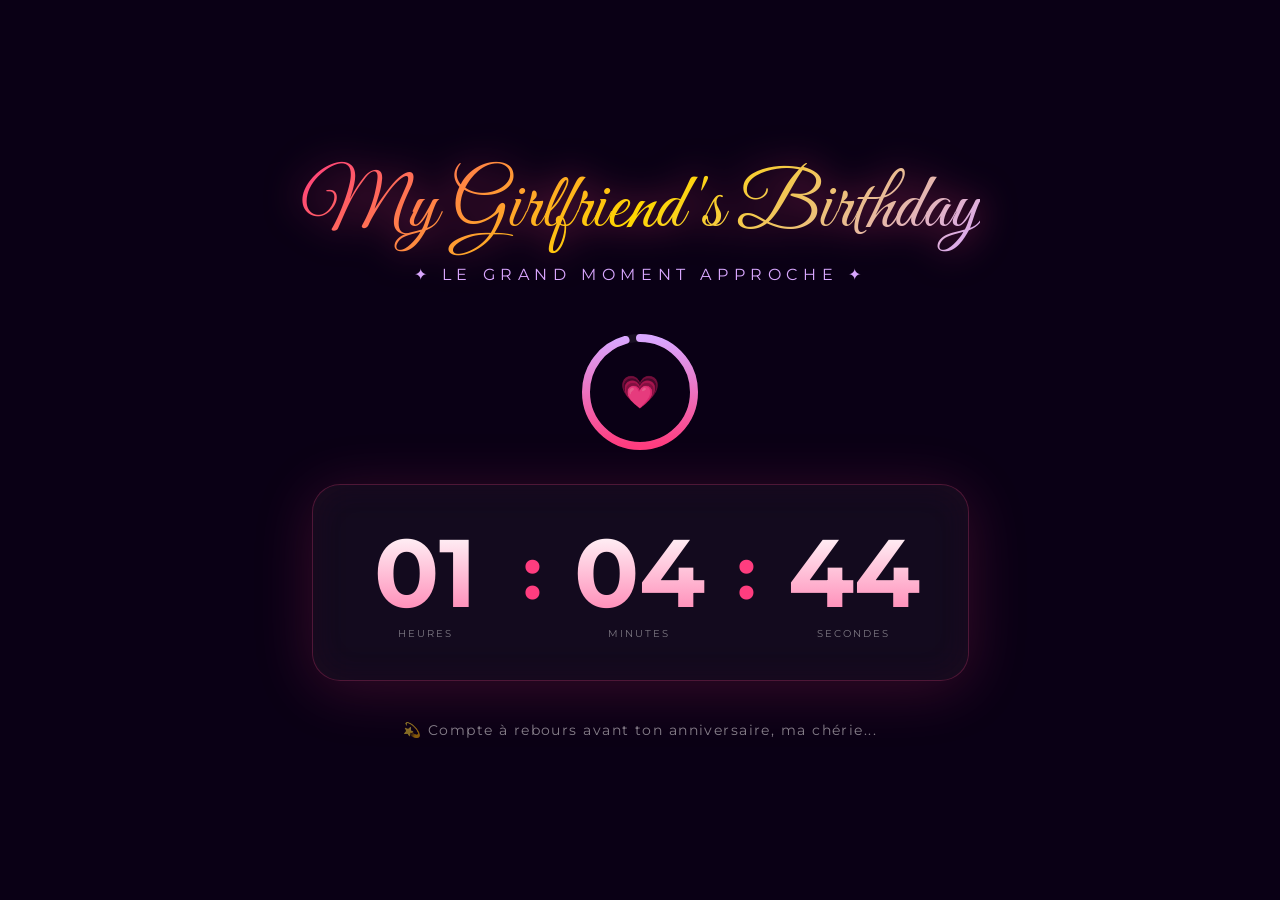
==== OneDrive/Desktop/kasAndben/birthday.html @ aaeb5f8b "feat: add My Girlfriend Birthday page with countdown, fireworks and love letter" ====
<!DOCTYPE html>
<html lang="fr">
<head>
  <meta charset="UTF-8" />
  <meta name="viewport" content="width=device-width, initial-scale=1.0"/>
  <title>MY GIRLFRIEND BIRTHDAY 💖</title>
  <link href="https://fonts.googleapis.com/css2?family=Great+Vibes&family=Montserrat:wght@300;400;700&family=Playfair+Display:ital,wght@1,700&display=swap" rel="stylesheet"/>
  <style>
    *, *::before, *::after { box-sizing: border-box; margin: 0; padding: 0; }

    :root {
      --rose: #ff3d7f;
      --pink: #ff80b0;
      --gold: #ffd700;
      --lavender: #d9a7ff;
      --deep: #0a0015;
      --glow: #ff3d7f;
    }

    body {
      font-family: 'Montserrat', sans-serif;
      background: var(--deep);
      color: #fff;
      min-height: 100vh;
      overflow: hidden;
      display: flex;
      align-items: center;
      justify-content: center;
    }

    /* ========== STARS BACKGROUND ========== */
    #stars-bg {
      position: fixed; inset: 0; z-index: 0; pointer-events: none;
    }
    .star {
      position: absolute;
      border-radius: 50%;
      background: #fff;
      animation: twinkle var(--dur, 3s) ease-in-out infinite alternate;
      opacity: 0;
    }
    @keyframes twinkle {
      0%  { opacity: 0; transform: scale(0.5); }
      100%{ opacity: 1; transform: scale(1.2); }
    }

    /* ========== FLOATING HEARTS ========== */
    #hearts-bg {
      position: fixed; inset: 0; z-index: 1; pointer-events: none; overflow: hidden;
    }
    .float-heart {
      position: absolute;
      bottom: -60px;
      font-size: 1.5rem;
      animation: floatUp var(--fh-dur, 8s) linear infinite;
      opacity: 0;
    }
    @keyframes floatUp {
      0%   { transform: translateY(0) rotate(0deg); opacity: 0.8; }
      100% { transform: translateY(-110vh) rotate(360deg); opacity: 0; }
    }

    /* ========== COUNTDOWN SCREEN ========== */
    #countdown-screen {
      position: relative; z-index: 10;
      display: flex; flex-direction: column;
      align-items: center; justify-content: center;
      text-align: center;
      padding: 2rem;
      transition: opacity 1.5s ease, transform 1.5s ease;
    }
    #countdown-screen.hide {
      opacity: 0; transform: scale(0.8); pointer-events: none;
    }

    .title-badge {
      font-family: 'Great Vibes', cursive;
      font-size: clamp(2.5rem, 6vw, 5rem);
      background: linear-gradient(135deg, var(--rose), var(--gold), var(--lavender));
      -webkit-background-clip: text;
      -webkit-text-fill-color: transparent;
      background-clip: text;
      filter: drop-shadow(0 0 18px rgba(255,61,127,0.6));
      margin-bottom: 0.5rem;
      animation: pulseTitle 3s ease-in-out infinite alternate;
    }
    @keyframes pulseTitle {
      from { filter: drop-shadow(0 0 12px rgba(255,61,127,0.4)); }
      to   { filter: drop-shadow(0 0 30px rgba(255,61,127,0.9)); }
    }

    .subtitle {
      font-size: clamp(0.75rem, 2vw, 1rem);
      letter-spacing: 0.35em;
      color: var(--lavender);
      text-transform: uppercase;
      margin-bottom: 3rem;
    }

    /* Countdown card */
    .countdown-card {
      background: rgba(255,255,255,0.04);
      border: 1px solid rgba(255,61,127,0.25);
      border-radius: 28px;
      padding: 2.5rem 3rem;
      backdrop-filter: blur(18px);
      box-shadow: 0 8px 60px rgba(255,61,127,0.18), inset 0 0 40px rgba(255,61,127,0.04);
      display: flex; gap: 2rem; align-items: center;
      margin-bottom: 2rem;
    }

    .time-block {
      display: flex; flex-direction: column; align-items: center; gap: 0.4rem;
    }
    .time-num {
      font-family: 'Montserrat', sans-serif;
      font-size: clamp(3rem, 8vw, 6rem);
      font-weight: 700;
      background: linear-gradient(180deg, #fff 0%, var(--pink) 100%);
      -webkit-background-clip: text;
      -webkit-text-fill-color: transparent;
      background-clip: text;
      line-height: 1;
      transition: transform 0.2s ease;
      min-width: 2ch;
      text-align: center;
    }
    .time-num.bump { transform: scale(1.18); }
    .time-label {
      font-size: 0.65rem;
      letter-spacing: 0.2em;
      text-transform: uppercase;
      color: rgba(255,255,255,0.45);
    }
    .sep {
      font-size: clamp(2rem, 6vw, 4.5rem);
      color: var(--rose);
      font-weight: 700;
      animation: blink 1s step-end infinite;
      margin-bottom: 1.2rem;
    }
    @keyframes blink { 50% { opacity: 0; } }

    .countdown-msg {
      font-size: 0.9rem;
      color: rgba(255,255,255,0.5);
      letter-spacing: 0.1em;
      margin-top: 0.5rem;
    }

    /* Progress ring */
    .ring-wrap {
      position: relative; width: 120px; height: 120px; margin-bottom: 2rem;
    }
    .ring-wrap svg { position: absolute; top: 0; left: 0; transform: rotate(-90deg); }
    .ring-bg { stroke: rgba(255,255,255,0.06); }
    .ring-fill {
      stroke: url(#ringGrad);
      stroke-linecap: round;
      transition: stroke-dashoffset 1s linear;
    }
    .ring-center {
      position: absolute; inset: 0;
      display: flex; align-items: center; justify-content: center;
      font-size: 2rem;
      animation: heartBeat 1.5s ease-in-out infinite;
    }
    @keyframes heartBeat {
      0%,100%{ transform: scale(1); }
      14%    { transform: scale(1.3); }
      28%    { transform: scale(1); }
      42%    { transform: scale(1.2); }
      70%    { transform: scale(1); }
    }

    /* ========== FIREWORKS CANVAS ========== */
    #fireworks-canvas {
      position: fixed; inset: 0; z-index: 20;
      pointer-events: none;
      display: none;
    }

    /* ========== BIRTHDAY SCREEN ========== */
    #birthday-screen {
      display: none;
      position: fixed; inset: 0; z-index: 30;
      flex-direction: column;
      align-items: center; justify-content: center;
      text-align: center;
      padding: 2rem;
    }

    .bday-title {
      font-family: 'Playfair Display', serif;
      font-size: clamp(3rem, 10vw, 9rem);
      font-style: italic;
      font-weight: 700;
      background: linear-gradient(135deg, #fff 0%, var(--gold) 40%, var(--rose) 100%);
      -webkit-background-clip: text;
      -webkit-text-fill-color: transparent;
      background-clip: text;
      animation: bdayZoom 1.2s cubic-bezier(.17,.67,.3,1.4) both, glowPulse 2s ease-in-out 1.5s infinite alternate;
      margin-bottom: 1rem;
      line-height: 1.1;
    }
    @keyframes bdayZoom {
      0%  { opacity: 0; transform: scale(0.2) rotate(-8deg); }
      100%{ opacity: 1; transform: scale(1) rotate(0deg); }
    }
    @keyframes glowPulse {
      from { filter: drop-shadow(0 0 20px rgba(255,215,0,0.4)); }
      to   { filter: drop-shadow(0 0 60px rgba(255,215,0,0.95)); }
    }

    .bday-subtitle {
      font-family: 'Great Vibes', cursive;
      font-size: clamp(1.8rem, 5vw, 4rem);
      color: var(--lavender);
      animation: fadeSlide 1s ease 0.8s both;
      margin-bottom: 2.5rem;
    }
    @keyframes fadeSlide {
      from { opacity: 0; transform: translateY(30px); }
      to   { opacity: 1; transform: translateY(0); }
    }

    .confetti-emojis {
      font-size: 3rem;
      animation: fadeSlide 1s ease 1s both;
      letter-spacing: 0.5rem;
      margin-bottom: 3rem;
    }

    .open-letter-btn {
      font-family: 'Montserrat', sans-serif;
      font-size: 1rem;
      font-weight: 700;
      letter-spacing: 0.2em;
      text-transform: uppercase;
      padding: 1rem 3rem;
      border: none;
      border-radius: 50px;
      background: linear-gradient(135deg, var(--rose), var(--lavender));
      color: #fff;
      cursor: pointer;
      animation: fadeSlide 1s ease 2s both, floatBtn 3s ease-in-out 3s infinite alternate;
      box-shadow: 0 4px 30px rgba(255,61,127,0.5);
      transition: transform 0.2s, box-shadow 0.2s;
    }
    .open-letter-btn:hover {
      transform: translateY(-4px) scale(1.05);
      box-shadow: 0 8px 40px rgba(255,61,127,0.7);
    }
    @keyframes floatBtn {
      from { transform: translateY(0); }
      to   { transform: translateY(-8px); }
    }

    /* ========== LETTER MODAL ========== */
    #letter-modal {
      display: none;
      position: fixed; inset: 0; z-index: 100;
      background: rgba(10,0,21,0.85);
      backdrop-filter: blur(8px);
      align-items: center; justify-content: center;
      padding: 1.5rem;
      animation: fadeIn 0.5s ease;
    }
    @keyframes fadeIn { from { opacity: 0; } to { opacity: 1; } }
    #letter-modal.active { display: flex; }

    .letter-envelope {
      max-width: 680px; width: 100%;
      background: linear-gradient(145deg, #1a0030, #2d0050);
      border: 1px solid rgba(255,61,127,0.3);
      border-radius: 24px;
      padding: 3rem 3.5rem;
      position: relative;
      box-shadow: 0 20px 80px rgba(255,61,127,0.3), inset 0 0 60px rgba(138,43,226,0.08);
      animation: letterOpen 0.8s cubic-bezier(.17,.67,.3,1.3) both;
      max-height: 90vh;
      overflow-y: auto;
    }
    @keyframes letterOpen {
      0%  { opacity: 0; transform: scale(0.5) translateY(80px) rotateX(30deg); }
      100%{ opacity: 1; transform: scale(1) translateY(0) rotateX(0); }
    }

    .letter-close {
      position: absolute; top: 1.2rem; right: 1.5rem;
      background: none; border: none; color: rgba(255,255,255,0.4);
      font-size: 1.8rem; cursor: pointer; transition: color 0.2s, transform 0.2s;
      line-height: 1;
    }
    .letter-close:hover { color: var(--rose); transform: rotate(90deg); }

    .letter-header {
      text-align: center;
      margin-bottom: 2rem;
    }
    .letter-icon { font-size: 3rem; display: block; margin-bottom: 0.8rem; animation: heartBeat 1.5s ease-in-out infinite; }
    .letter-to {
      font-family: 'Great Vibes', cursive;
      font-size: 2.2rem;
      background: linear-gradient(135deg, var(--rose), var(--gold));
      -webkit-background-clip: text;
      -webkit-text-fill-color: transparent;
      background-clip: text;
    }

    .letter-divider {
      height: 1px;
      background: linear-gradient(90deg, transparent, var(--rose), transparent);
      margin: 1.5rem 0;
    }

    .letter-body {
      font-family: 'Montserrat', sans-serif;
      font-size: 1rem;
      font-weight: 300;
      line-height: 2;
      color: rgba(255,255,255,0.88);
    }
    .letter-body p { margin-bottom: 1.2rem; }
    .letter-body .highlight {
      font-family: 'Great Vibes', cursive;
      font-size: 1.5rem;
      color: var(--gold);
      display: block;
      text-align: center;
      margin: 1rem 0;
    }
    .letter-body .emoji-line {
      text-align: center;
      font-size: 1.5rem;
      letter-spacing: 0.4rem;
      display: block;
      margin: 1rem 0;
    }

    .letter-signature {
      margin-top: 2rem;
      text-align: right;
    }
    .letter-signature .sig-label {
      font-size: 0.75rem;
      letter-spacing: 0.15em;
      color: rgba(255,255,255,0.4);
      text-transform: uppercase;
      margin-bottom: 0.3rem;
    }
    .letter-signature .sig-name {
      font-family: 'Great Vibes', cursive;
      font-size: 2rem;
      background: linear-gradient(135deg, var(--rose), var(--lavender));
      -webkit-background-clip: text;
      -webkit-text-fill-color: transparent;
      background-clip: text;
    }

    /* Scrollbar */
    .letter-envelope::-webkit-scrollbar { width: 4px; }
    .letter-envelope::-webkit-scrollbar-thumb { background: var(--rose); border-radius: 2px; }

    /* Responsive */
    @media (max-width: 600px) {
      .countdown-card { gap: 1rem; padding: 1.5rem; }
      .time-num { font-size: 3rem; }
      .letter-envelope { padding: 2rem 1.5rem; }
    }
  </style>
</head>
<body>

<!-- Stars -->
<div id="stars-bg"></div>
<!-- Floating hearts -->
<div id="hearts-bg"></div>

<!-- ========== COUNTDOWN SCREEN ========== -->
<div id="countdown-screen">
  <div class="title-badge">My Girlfriend's Birthday</div>
  <div class="subtitle">✦ Le grand moment approche ✦</div>

  <!-- Ring -->
  <div class="ring-wrap">
    <svg viewBox="0 0 120 120" width="120" height="120">
      <defs>
        <linearGradient id="ringGrad" x1="0%" y1="0%" x2="100%" y2="0%">
          <stop offset="0%" style="stop-color:#ff3d7f"/>
          <stop offset="100%" style="stop-color:#d9a7ff"/>
        </linearGradient>
      </defs>
      <circle class="ring-bg" cx="60" cy="60" r="54" fill="none" stroke-width="8"/>
      <circle class="ring-fill" id="ringFill" cx="60" cy="60" r="54" fill="none" stroke-width="8"
        stroke-dasharray="339.29" stroke-dashoffset="339.29"/>
    </svg>
    <div class="ring-center">💗</div>
  </div>

  <!-- Countdown -->
  <div class="countdown-card">
    <div class="time-block">
      <div class="time-num" id="h">00</div>
      <div class="time-label">Heures</div>
    </div>
    <div class="sep">:</div>
    <div class="time-block">
      <div class="time-num" id="m">00</div>
      <div class="time-label">Minutes</div>
    </div>
    <div class="sep">:</div>
    <div class="time-block">
      <div class="time-num" id="s">00</div>
      <div class="time-label">Secondes</div>
    </div>
  </div>

  <div class="countdown-msg">💫 Compte à rebours avant ton anniversaire, ma chérie...</div>
</div>

<!-- ========== FIREWORKS CANVAS ========== -->
<canvas id="fireworks-canvas"></canvas>

<!-- ========== BIRTHDAY SCREEN ========== -->
<div id="birthday-screen">
  <div class="bday-title">Joyeux<br/>Anniversaire !</div>
  <div class="bday-subtitle">Mon amour, ce jour est pour toi ✨</div>
  <div class="confetti-emojis">🎂 🎉 🎊 💖 🌸</div>
  <button class="open-letter-btn" onclick="openLetter()">💌 Ouvrir ta lettre</button>
</div>

<!-- ========== LETTER MODAL ========== -->
<div id="letter-modal">
  <div class="letter-envelope">
    <button class="letter-close" onclick="closeLetter()" aria-label="Fermer">×</button>
    <div class="letter-header">
      <span class="letter-icon">💌</span>
      <div class="letter-to">Pour toi, ma plus belle...</div>
    </div>
    <div class="letter-divider"></div>
    <div class="letter-body">
      <p>
        Ma chérie, mon amour, ma lumière...
      </p>
      <p>
        Il y a des jours dans la vie qui méritent d'être gravés dans l'éternité — et aujourd'hui en fait partie. Ton anniversaire n'est pas seulement une date sur un calendrier, c'est <em>le jour où le monde a eu la chance de te connaître</em>. Et moi, j'ai eu la chance de t'aimer.
      </p>
      <span class="highlight">« Tu es mon soleil même dans mes nuits les plus sombres. »</span>
      <p>
        Chaque matin à tes côtés est un cadeau que je ne mérite peut-être pas, mais que je chéris de tout mon cœur. Tu as cette façon unique de rendre la vie plus belle — par un sourire, un regard, un simple geste — et je voudrais que tu saches à quel point cela compte pour moi.
      </p>
      <p>
        Tu es forte, belle, lumineuse. Tu es tout ce que j'aurais pu espérer et bien plus encore. Dans tes bras, je trouve la paix. Dans tes yeux, je trouve ma maison.
      </p>
      <span class="emoji-line">🌹 💫 🌙 ✨ 🦋</span>
      <p>
        En ce jour spécial, je te souhaite non seulement un joyeux anniversaire, mais une année remplie de tout ce qui fait briller tes yeux : de rires, de rêves qui deviennent réalité, de moments qui réchauffent le cœur, et d'amour — le mien, infini et sincère.
      </p>
      <p>
        Je te promets d'être là, toujours. Pour tes doutes, tes joies, tes victoires et tes tempêtes. Car être avec toi, c'est la plus belle aventure que j'aie jamais choisie.
      </p>
      <span class="highlight">Joyeux anniversaire, mon tout. ❤️</span>
      <p>
        Je t'aime plus que les mots ne peuvent le dire... mais j'essaierai de te le montrer chaque jour.
      </p>
    </div>
    <div class="letter-divider"></div>
    <div class="letter-signature">
      <div class="sig-label">Avec tout mon amour,</div>
      <div class="sig-name">Pour toujours à toi 💗</div>
    </div>
  </div>
</div>

<script>
// ========== STARS ==========
(function() {
  const bg = document.getElementById('stars-bg');
  for (let i = 0; i < 180; i++) {
    const s = document.createElement('div');
    s.className = 'star';
    const size = Math.random() * 2.5 + 0.5;
    s.style.cssText = `
      width:${size}px; height:${size}px;
      left:${Math.random()*100}%;
      top:${Math.random()*100}%;
      --dur:${(Math.random()*4+2).toFixed(1)}s;
      animation-delay:${(Math.random()*5).toFixed(1)}s;
    `;
    bg.appendChild(s);
  }
})();

// ========== FLOATING HEARTS ==========
(function() {
  const bg = document.getElementById('hearts-bg');
  const emojis = ['💖','💗','💕','💓','🌸','✨','💫','🦋'];
  function spawnHeart() {
    const h = document.createElement('div');
    h.className = 'float-heart';
    h.textContent = emojis[Math.floor(Math.random()*emojis.length)];
    const dur = (Math.random()*7+6).toFixed(1);
    h.style.cssText = `
      left:${Math.random()*100}%;
      --fh-dur:${dur}s;
      animation-delay:${(Math.random()*6).toFixed(1)}s;
      font-size:${(Math.random()*1.5+0.8).toFixed(1)}rem;
    `;
    bg.appendChild(h);
    setTimeout(() => h.remove(), (parseFloat(dur)+6)*1000);
  }
  for (let i = 0; i < 20; i++) spawnHeart();
  setInterval(spawnHeart, 600);
})();

// ========== COUNTDOWN ==========
const hEl = document.getElementById('h');
const mEl = document.getElementById('m');
const sEl = document.getElementById('s');
const ring = document.getElementById('ringFill');
const CIRCUMFERENCE = 339.29;
// total seconds in a day for the ring progress
const DAY_S = 86400;

function pad(n) { return String(n).padStart(2, '0'); }

function bump(el) {
  el.classList.remove('bump');
  void el.offsetWidth;
  el.classList.add('bump');
  setTimeout(() => el.classList.remove('bump'), 220);
}

function getSecondsUntilMidnight() {
  const now = new Date();
  const midnight = new Date(now);
  midnight.setHours(24, 0, 0, 0);
  return Math.floor((midnight - now) / 1000);
}

let prevH = -1, prevM = -1, prevS = -1;

function tick() {
  const total = getSecondsUntilMidnight();
  if (total <= 0) {
    launchBirthday();
    return;
  }
  const h = Math.floor(total / 3600);
  const m = Math.floor((total % 3600) / 60);
  const s = total % 60;

  if (h !== prevH) { hEl.textContent = pad(h); bump(hEl); prevH = h; }
  if (m !== prevM) { mEl.textContent = pad(m); bump(mEl); prevM = m; }
  if (s !== prevS) { sEl.textContent = pad(s); bump(sEl); prevS = s; }

  // Ring: filled = elapsed portion of day
  const elapsed = DAY_S - total;
  const frac = elapsed / DAY_S;
  ring.style.strokeDashoffset = CIRCUMFERENCE * (1 - frac);

  setTimeout(tick, 1000);
}
tick();

// ========== BIRTHDAY LAUNCH ==========
function launchBirthday() {
  const cs = document.getElementById('countdown-screen');
  cs.classList.add('hide');

  // Start fireworks
  const canvas = document.getElementById('fireworks-canvas');
  canvas.style.display = 'block';
  startFireworks(canvas);

  // Show birthday screen after 0.8s
  setTimeout(() => {
    const bs = document.getElementById('birthday-screen');
    bs.style.display = 'flex';
  }, 800);
}

// ========== FIREWORKS ==========
function startFireworks(canvas) {
  const ctx = canvas.getContext('2d');
  canvas.width = window.innerWidth;
  canvas.height = window.innerHeight;
  window.addEventListener('resize', () => {
    canvas.width = window.innerWidth;
    canvas.height = window.innerHeight;
  });

  const particles = [];
  const colors = ['#ff3d7f','#ffd700','#d9a7ff','#ff80b0','#80ffea','#fffb80','#ff9a3c','#fff'];

  class Particle {
    constructor(x, y, color) {
      this.x = x; this.y = y; this.color = color;
      const angle = Math.random() * Math.PI * 2;
      const speed = Math.random() * 7 + 2;
      this.vx = Math.cos(angle) * speed;
      this.vy = Math.sin(angle) * speed;
      this.alpha = 1;
      this.decay = Math.random() * 0.02 + 0.012;
      this.radius = Math.random() * 3 + 1;
      this.gravity = 0.12;
      this.trail = [];
    }
    update() {
      this.trail.push({ x: this.x, y: this.y });
      if (this.trail.length > 6) this.trail.shift();
      this.vy += this.gravity;
      this.x += this.vx;
      this.y += this.vy;
      this.alpha -= this.decay;
      this.vx *= 0.98;
    }
    draw() {
      ctx.save();
      for (let i = 0; i < this.trail.length; i++) {
        const t = this.trail[i];
        const ta = (i / this.trail.length) * this.alpha * 0.5;
        ctx.globalAlpha = ta;
        ctx.beginPath();
        ctx.arc(t.x, t.y, this.radius * 0.5, 0, Math.PI * 2);
        ctx.fillStyle = this.color;
        ctx.fill();
      }
      ctx.globalAlpha = this.alpha;
      ctx.beginPath();
      ctx.arc(this.x, this.y, this.radius, 0, Math.PI * 2);
      ctx.fillStyle = this.color;
      ctx.shadowBlur = 10;
      ctx.shadowColor = this.color;
      ctx.fill();
      ctx.restore();
    }
    dead() { return this.alpha <= 0; }
  }

  function burst(x, y) {
    const color = colors[Math.floor(Math.random() * colors.length)];
    const count = Math.floor(Math.random() * 60) + 60;
    for (let i = 0; i < count; i++) particles.push(new Particle(x, y, color));
    // Stars burst
    const starColor = colors[Math.floor(Math.random() * colors.length)];
    for (let i = 0; i < 20; i++) {
      const p = new Particle(x, y, starColor);
      p.radius = Math.random() * 5 + 2;
      p.decay = 0.008;
      particles.push(p);
    }
  }

  // Auto bursts
  function randomBurst() {
    burst(
      Math.random() * canvas.width * 0.8 + canvas.width * 0.1,
      Math.random() * canvas.height * 0.55 + 40
    );
  }

  let burstTimer = 0;
  function loop(ts) {
    if (ts - burstTimer > 500) {
      randomBurst();
      if (Math.random() < 0.4) randomBurst();
      burstTimer = ts;
    }
    ctx.fillStyle = 'rgba(10,0,21,0.18)';
    ctx.fillRect(0, 0, canvas.width, canvas.height);

    for (let i = particles.length - 1; i >= 0; i--) {
      particles[i].update();
      particles[i].draw();
      if (particles[i].dead()) particles.splice(i, 1);
    }
    requestAnimationFrame(loop);
  }
  requestAnimationFrame(loop);
}

// ========== LETTER ==========
function openLetter() {
  const m = document.getElementById('letter-modal');
  m.classList.add('active');
}
function closeLetter() {
  const m = document.getElementById('letter-modal');
  m.classList.remove('active');
}
// Close on backdrop click
document.getElementById('letter-modal').addEventListener('click', function(e) {
  if (e.target === this) closeLetter();
});

// ========== DEMO: uncomment to test midnight immediately ==========
// setTimeout(launchBirthday, 2000);
</script>
</body>
</html>
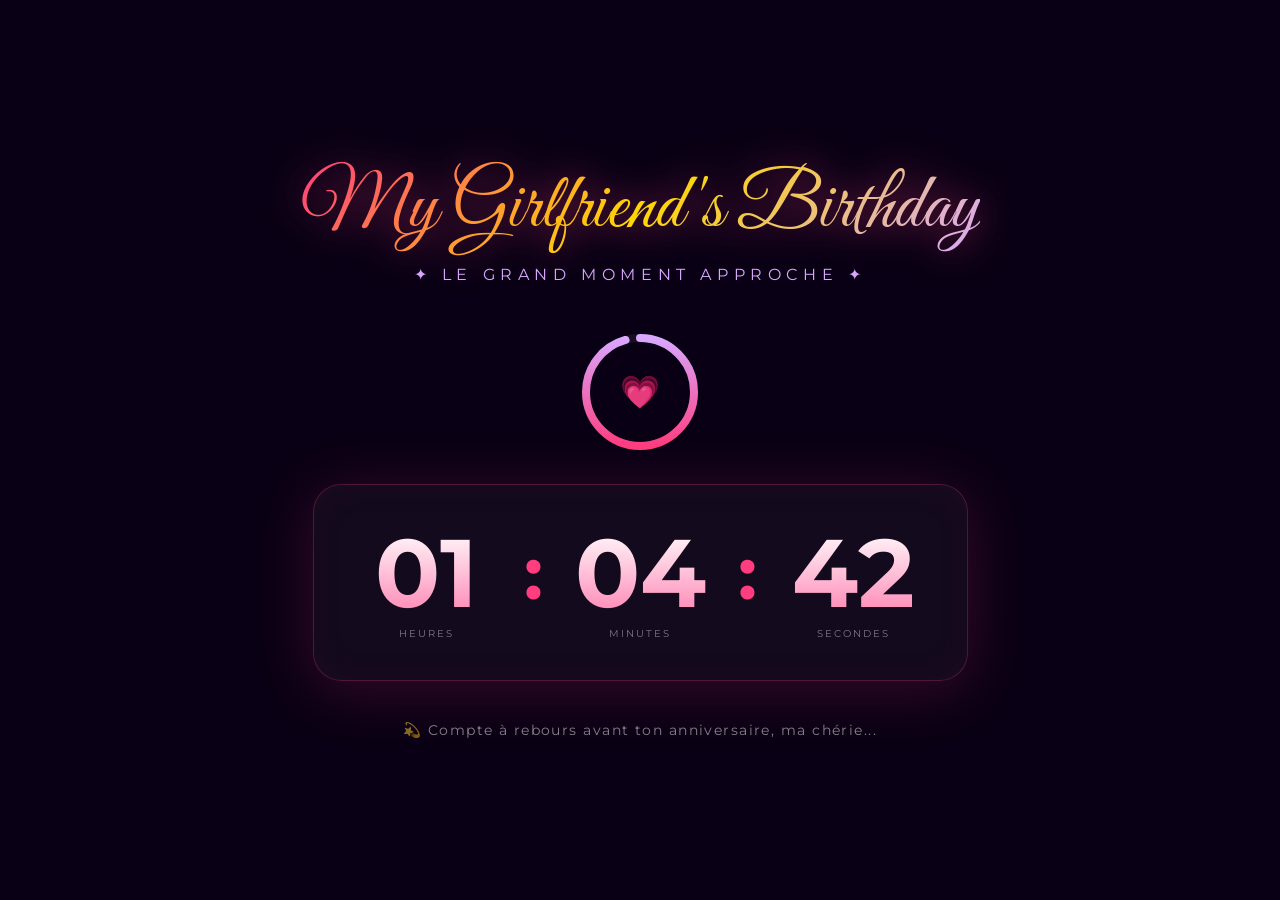
==== commit 2bc6c7c1: "fix: sync countdown to real clock boundary to eliminate drift" ====
--- a/OneDrive/Desktop/kasAndben/birthday.html
+++ b/OneDrive/Desktop/kasAndben/birthday.html
@@ -560,7 +560,9 @@
   const frac = elapsed / DAY_S;
   ring.style.strokeDashoffset = CIRCUMFERENCE * (1 - frac);
 
-  setTimeout(tick, 1000);
+  // Sync exactly to the next second boundary — eliminates drift
+  const msNow = new Date().getMilliseconds();
+  setTimeout(tick, 1000 - msNow);
 }
 tick();
 
